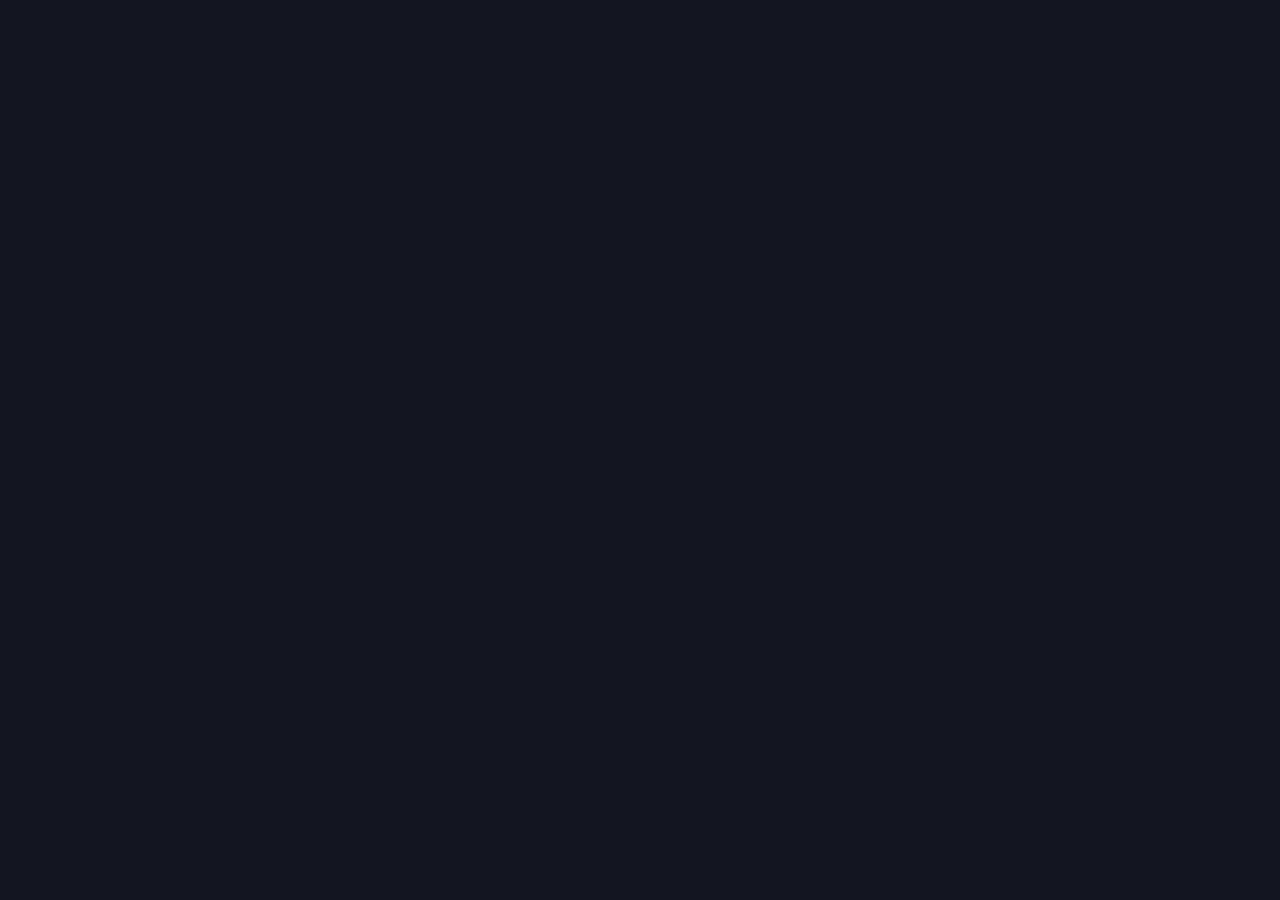
==== about.html @ 9a0fb768 "update-2" ====
<!doctype html>
<!--[if lt IE 7]>      <html class="no-js lt-ie9 lt-ie8 lt-ie7" lang=""> <![endif]-->
<!--[if IE 7]>         <html class="no-js lt-ie9 lt-ie8" lang=""> <![endif]-->
<!--[if IE 8]>         <html class="no-js lt-ie9" lang=""> <![endif]-->
<!--[if gt IE 8]><!--> <html class="no-js" lang=""> <!--<![endif]-->
  <head>
    <meta charset="utf-8">
    <meta http-equiv="X-UA-Compatible" content="IE=edge,chrome=1">
    <title></title>
    <meta name="description" content="">
    <meta name="viewport" content="width=device-width, initial-scale=1">
    <link rel="apple-touch-icon" href="apple-touch-icon.png">
    <link href="https://fonts.googleapis.com/css?family=Muli:300,400,700" rel="stylesheet">
    <link rel="stylesheet" href="css/normalize.min.css">
    <link rel="stylesheet" href="css/main.css">

    <script src="js/vendor/modernizr-2.8.3.min.js"></script>
  </head>
  <body>
  <!--[if lt IE 8]>
    <p class="browserupgrade">You are using an <strong>outdated</strong> browser. Please <a href="http://browsehappy.com/">upgrade your browser</a> to improve your experience.</p>
  <![endif]-->
  <header class="fade-in one">
    <nav>
      <ul>
        <li><a href="index.html">HOME</a></li>
        <li><a href="about.html">ABOUT</a></li>
        <li><a href="portfolio.html">PORTFOLIO</a></li>
        <li><a href="careers.html">CAREERS</a></li>
        <li><a href="contact.html">CONTACT</a></li>
      </ul>
    </nav>  
  </header>
  <div class="logo-wrapper fade-in two">
    <img class="logo" src="img/pecunian-logo.svg"/>
  </div>
  <div class="about fade-in two">
    <p class="about-text">
      Founded in 2013, Pecunian started as a private investment gathering of individuals who believe in the potential of blockchain technology and find investment opportunities. As of now, Pecunian has incorporated in Singapore to expand its business and vision. Our principle mission is to accelerate the transition to blockchain-based distributed economy by impact investing.
    </p>
  </div>
  <div class="services-wrapper fade-in three">
    <div class="service">
      <img class="service-icon" src="img/investment-icon.svg">
      <h5>Investment</h5>
      <p class="service-info">We seek to achieve maximized returns through value investing and portfolio rebalancing as well as active investing with a combination of fundamental research and market analysis
      </p>
    </div>
    <div class="service">
      <img class="service-icon" src="img/advisory-icon.svg">
      <h5>Investment</h5>
      <p class="service-info">We advise and incubate companies and projects that we have invested to accelerate their growth and expand to countries like Singapore, South Korea, and Japan.
      </p>
    </div>
    <div class="service">
      <img class="service-icon" src="img/research-icon.svg">
      <h5>Investment</h5>
      <p class="service-info">Our team conducts not only fundamental technical research to identify under-valued assets, but also read market sentiments and patterns to precede the overall market.
      </p>
    </div>
  </div>



    <script src="//ajax.googleapis.com/ajax/libs/jquery/1.11.2/jquery.min.js"></script>
    <script>window.jQuery || document.write('<script src="js/vendor/jquery-1.11.2.min.js"><\/script>')</script>

    <script src="js/main.js"></script>

    <!-- Google Analytics: change UA-XXXXX-X to be your site's ID. -->
    <script>
      (function(b,o,i,l,e,r){b.GoogleAnalyticsObject=l;b[l]||(b[l]=
      function(){(b[l].q=b[l].q||[]).push(arguments)});b[l].l=+new Date;
      e=o.createElement(i);r=o.getElementsByTagName(i)[0];
      e.src='//www.google-analytics.com/analytics.js';
      r.parentNode.insertBefore(e,r)}(window,document,'script','ga'));
      ga('create','UA-XXXXX-X','auto');ga('send','pageview');
    </script>
  </body>
</html>
---- css/main.css ----
html {
  color: #222;
  font-size: 1em;
  line-height: 1.4;
}

::-moz-selection {
  background: #121623;
  text-shadow: none;
}

::selection {
  background: #b3d4fc;
  text-shadow: none;
}

a, li {
  list-style: none;
  text-decoration: none;
}

.browserupgrade {
  margin: 0.2em 0;
  background: #ccc;
  color: #000;
  padding: 0.2em 0;
}


body {
  font-family: 'Muli', sans-serif;
  background: #121623;
  font-size: 14px;
  color: white;
}

.wrapper {
  width: 90%;
  margin: 0 5%;
}


header {
  width: 100%;
  padding-top: 20px;
}

nav {
  width: 95%;
  margin: 0 auto;
}

ul {
  text-align: center;
  padding-left: 0px;
}

li {
  display: inline-block;
  padding: 5px;
}

a {
  color: white;
  font-weight: 300;
  font-size: 12px;
}

.services-wrapper, .company-info, .about, .portfolio {
  width: 95%;
}

.logo-wrapper {
  margin: 0 auto;
  text-align: center;
}

.logo {
  height: 40px;
  margin-top: 100px;
}

.company-info {
  text-align: center;
  padding-top: 100px;
  margin: 0 auto;
}

p {
  line-height: 30px;
  font-weight: 300;
}

.about {
  text-align: center;
  margin: 0 auto;
  margin-top: 60px;
}

.services-wrapper {
  padding: 50px 0px;
  margin: 0 auto;
}

.service {
  text-align: center;
  padding: 10px 0px;
}

h5 {
  font-size: 14px;
  margin: 6px 0px 18px 0px;
}

.service-info {
  font-size: 12px;
  line-height: 20px;
}

.portfolio {
  text-align: center;
  margin: 0 auto;
  padding-top: 40px;
}

.portfolio-item {
  width: 40px;
  padding: 20px
}

.portfolio-row {
  padding: 10px 0px;
}


/* ==========================================================================
   Media Queries
   ========================================================================== */

@media only screen and (min-width: 480px) {

}

@media only screen and (min-width: 768px) {


}

@media only screen and (min-width: 1140px) {


}

/* ==========================================================================
   Helper classes
   ========================================================================== */

.hidden {
  display: none !important;
  visibility: hidden;
}

.visuallyhidden {
  border: 0;
  clip: rect(0 0 0 0);
  height: 1px;
  margin: -1px;
  overflow: hidden;
  padding: 0;
  position: absolute;
  width: 1px;
}

.visuallyhidden.focusable:active,
.visuallyhidden.focusable:focus {
  clip: auto;
  height: auto;
  margin: 0;
  overflow: visible;
  position: static;
  width: auto;
}

.invisible {
  visibility: hidden;
}

.clearfix:before,
.clearfix:after {
  content: " ";
  display: table;
}

.clearfix:after {
  clear: both;
}

.clearfix {
  *zoom: 1;
}

/* ==========================================================================
   Print styles
   ========================================================================== */

@media print {
  *,
  *:before,
  *:after {
    background: transparent !important;
    color: #000 !important;
    box-shadow: none !important;
    text-shadow: none !important;
  }

  a,
  a:visited {
    text-decoration: underline;
  }

  a[href]:after {
    content: " (" attr(href) ")";
  }

  abbr[title]:after {
    content: " (" attr(title) ")";
  }

  a[href^="#"]:after,
  a[href^="javascript:"]:after {
    content: "";
  }

  pre,
  blockquote {
    border: 1px solid #999;
    page-break-inside: avoid;
  }

  thead {
    display: table-header-group;
  }

  tr,
  img {
    page-break-inside: avoid;
  }

  img {
    max-width: 100% !important;
  }

  p,
  h2,
  h3 {
    orphans: 3;
    widows: 3;
  }

  h2,
  h3 {
    page-break-after: avoid;
  }
}


@-webkit-keyframes fadeIn { from { opacity:0; } to { opacity:1; } }
@-moz-keyframes fadeIn { from { opacity:0; } to { opacity:1; } }
@keyframes fadeIn { from { opacity:0; } to { opacity:1; } }

.fade-in {
  opacity:0; 
  -webkit-animation:fadeIn ease-in 1; 
  -moz-animation:fadeIn ease-in 1;
  animation:fadeIn ease-in 1;

  -webkit-animation-fill-mode:forwards; 
  -moz-animation-fill-mode:forwards;
  animation-fill-mode:forwards;

  -webkit-animation-duration:1s;
  -moz-animation-duration:1s;
  animation-duration:1s;
}

.fade-in.one {
  -webkit-animation-delay: 0.5s;
  -moz-animation-delay: 0.5s;
  animation-delay: 0.5s;
}

.fade-in.two {
  -webkit-animation-delay: 0.9s;
  -moz-animation-delay: 0.9s;
  animation-delay: 0.9s;
}

.fade-in.three {
  -webkit-animation-delay: 1.3s;
  -moz-animation-delay: 1.3s;
  animation-delay: 1.3s;
}
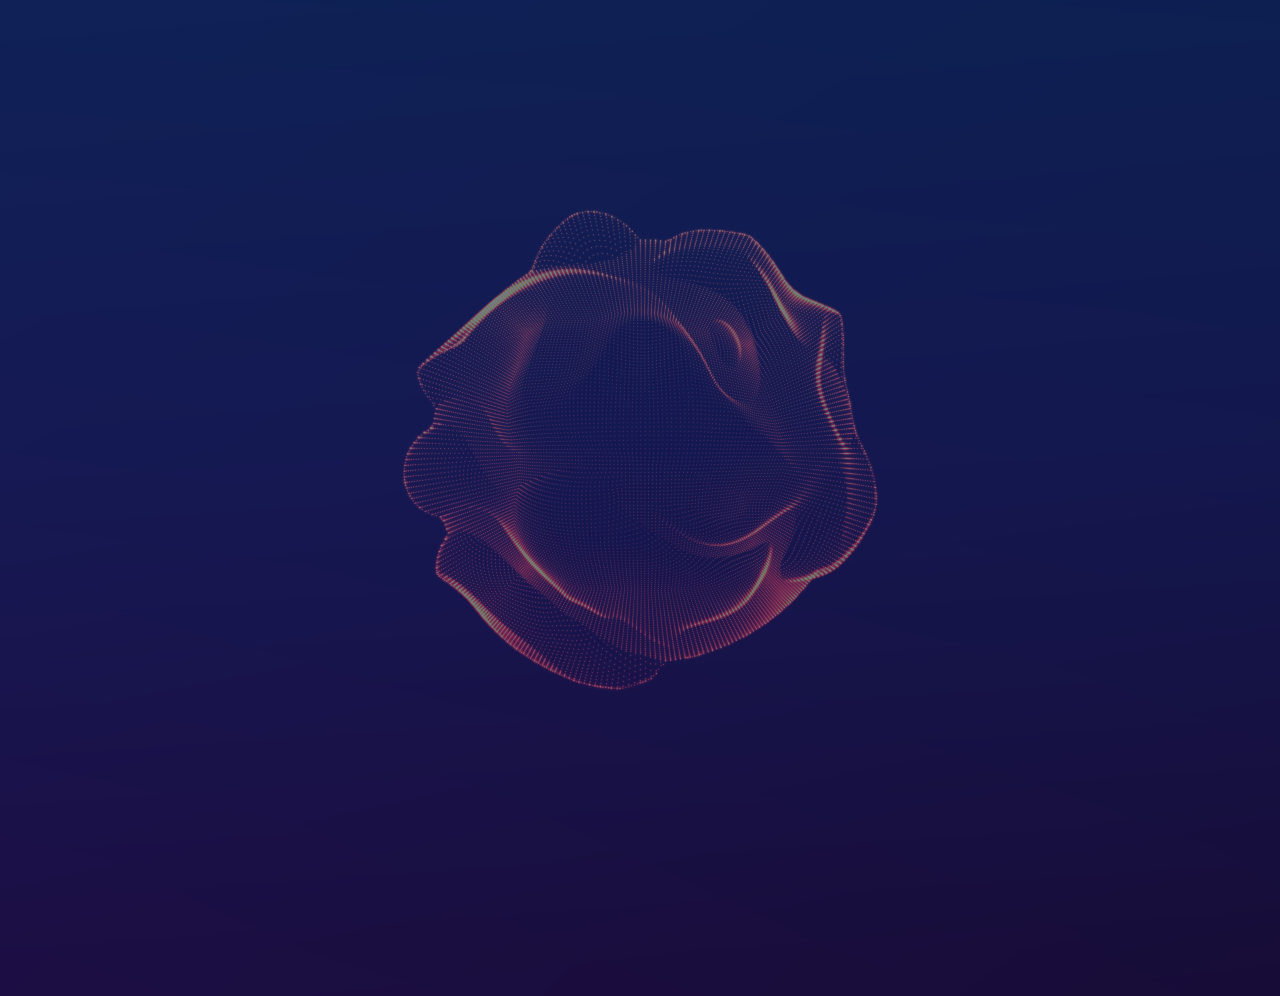
==== commit ff0ea92f: "update-3" ====
--- a/about.html
+++ b/about.html
@@ -12,7 +12,7 @@
     <link rel="apple-touch-icon" href="apple-touch-icon.png">
     <link href="https://fonts.googleapis.com/css?family=Muli:300,400,700" rel="stylesheet">
     <link rel="stylesheet" href="css/normalize.min.css">
-    <link rel="stylesheet" href="css/main.css">
+    <link rel="stylesheet" href="./css/main.css">
 
     <script src="js/vendor/modernizr-2.8.3.min.js"></script>
   </head>
@@ -32,7 +32,7 @@
     </nav>  
   </header>
   <div class="logo-wrapper fade-in two">
-    <img class="logo" src="img/pecunian-logo.svg"/>
+    <img class="logo" src="img/pecunian-logo-2.svg"/>
   </div>
   <div class="about fade-in two">
     <p class="about-text">
@@ -48,13 +48,13 @@
     </div>
     <div class="service">
       <img class="service-icon" src="img/advisory-icon.svg">
-      <h5>Investment</h5>
+      <h5>Advisory</h5>
       <p class="service-info">We advise and incubate companies and projects that we have invested to accelerate their growth and expand to countries like Singapore, South Korea, and Japan.
       </p>
     </div>
     <div class="service">
       <img class="service-icon" src="img/research-icon.svg">
-      <h5>Investment</h5>
+      <h5>Research</h5>
       <p class="service-info">Our team conducts not only fundamental technical research to identify under-valued assets, but also read market sentiments and patterns to precede the overall market.
       </p>
     </div>
--- a/css/main.css
+++ b/css/main.css
@@ -29,9 +29,14 @@
 
 body {
   font-family: 'Muli', sans-serif;
-  background: #121623;
   font-size: 14px;
   color: white;
+  min-height: 100vh;
+  background-image: url("../img/pecunian.png");
+  background-repeat: no-repeat;
+  background-position: center center;
+  background-size: cover fixed;
+  background-attachment: fixed;
 }
 
 .wrapper {
@@ -77,7 +82,7 @@
 
 .logo {
   height: 40px;
-  margin-top: 100px;
+  margin-top: 25vh;
 }
 
 .company-info {
@@ -105,11 +110,14 @@
 .service {
   text-align: center;
   padding: 10px 0px;
+  max-width: 300px;
+  margin: 0 auto;
 }
 
 h5 {
   font-size: 14px;
   margin: 6px 0px 18px 0px;
+  letter-spacing: 1px;
 }
 
 .service-info {
@@ -120,7 +128,7 @@
 .portfolio {
   text-align: center;
   margin: 0 auto;
-  padding-top: 40px;
+  padding-top: 60px;
 }
 
 .portfolio-item {
@@ -138,12 +146,30 @@
    ========================================================================== */
 
 @media only screen and (min-width: 480px) {
-
+  .about {
+    max-width: 420px;
+  }
 }
 
 @media only screen and (min-width: 768px) {
-
-
+  .services-wrapper {
+    display: flex;
+    max-width: 1200px;
+  }
+  
+  .logo {
+    margin-top: 18vh;
+  }
+  
+  li {
+    padding: 20px;
+  }
+  
+  p {
+    font-size: 16px;
+    letter-spacing: 0.5px;
+    line-height: 38px;
+  }
 }
 
 @media only screen and (min-width: 1140px) {
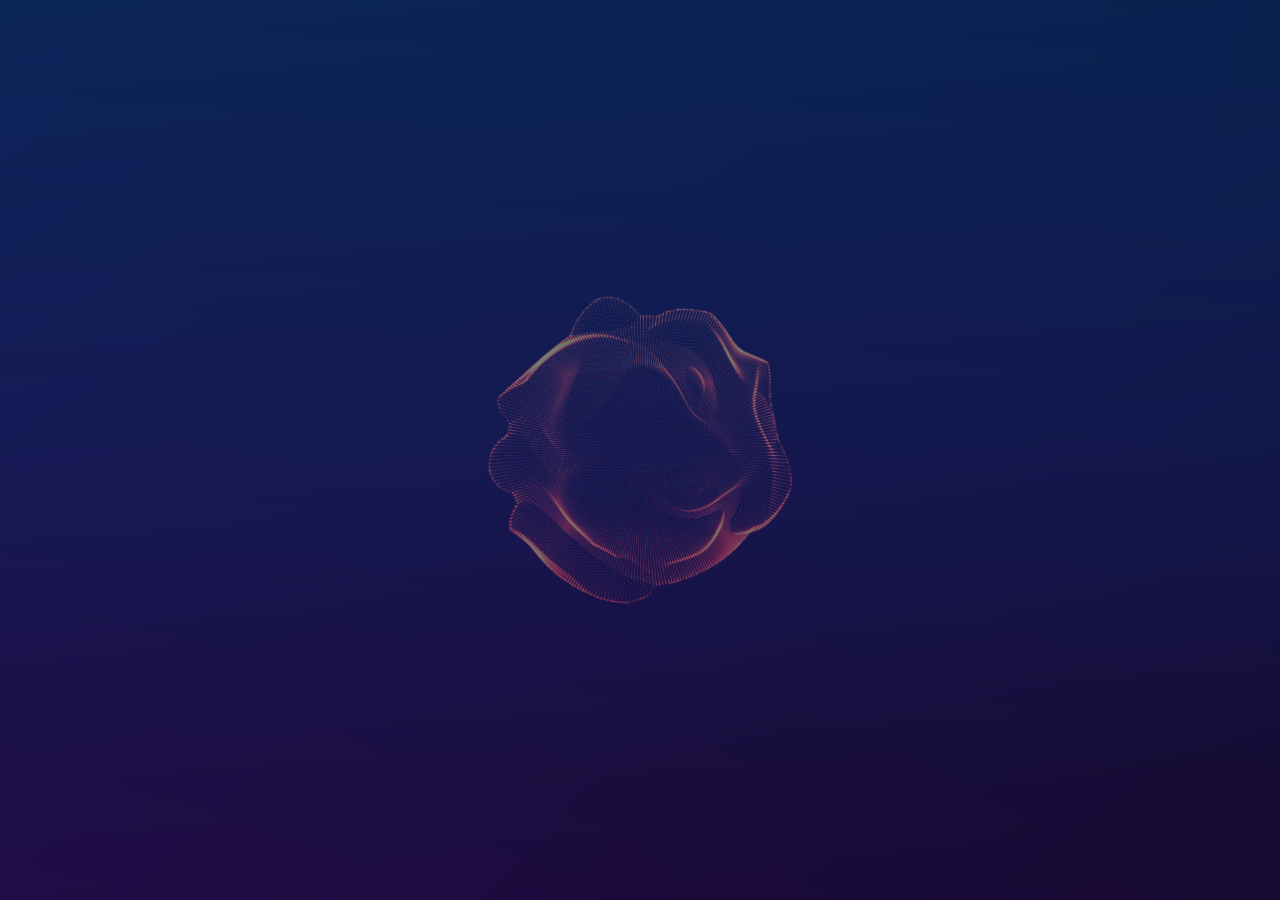
==== commit 08f970c8: "update-5" ====
--- a/about.html
+++ b/about.html
@@ -9,7 +9,23 @@
     <title></title>
     <meta name="description" content="">
     <meta name="viewport" content="width=device-width, initial-scale=1">
-    <link rel="apple-touch-icon" href="apple-touch-icon.png">
+    <link rel="apple-touch-icon" sizes="57x57" href="./img/apple-icon-57x57.png">
+    <link rel="apple-touch-icon" sizes="60x60" href="./img/apple-icon-60x60.png">
+    <link rel="apple-touch-icon" sizes="72x72" href="./img/apple-icon-72x72.png">
+    <link rel="apple-touch-icon" sizes="76x76" href="./img/apple-icon-76x76.png">
+    <link rel="apple-touch-icon" sizes="114x114" href="./img/apple-icon-114x114.png">
+    <link rel="apple-touch-icon" sizes="120x120" href="./img/apple-icon-120x120.png">
+    <link rel="apple-touch-icon" sizes="144x144" href="./img/apple-icon-144x144.png">
+    <link rel="apple-touch-icon" sizes="152x152" href="./img/apple-icon-152x152.png">
+    <link rel="apple-touch-icon" sizes="180x180" href="./img/apple-icon-180x180.png">
+    <link rel="icon" type="image/png" sizes="192x192"  href="./img/android-icon-192x192.png">
+    <link rel="icon" type="image/png" sizes="32x32" href="./img/favicon-32x32.png">
+    <link rel="icon" type="image/png" sizes="96x96" href="./img/favicon-96x96.png">
+    <link rel="icon" type="image/png" sizes="16x16" href="./img/favicon-16x16.png">
+    <link rel="manifest" href="./img/manifest.json">
+    <meta name="msapplication-TileColor" content="#ffffff">
+    <meta name="msapplication-TileImage" content="./img/ms-icon-144x144.png">
+    <meta name="theme-color" content="#ffffff">
     <link href="https://fonts.googleapis.com/css?family=Muli:300,400,700" rel="stylesheet">
     <link rel="stylesheet" href="css/normalize.min.css">
     <link rel="stylesheet" href="./css/main.css">
--- a/css/main.css
+++ b/css/main.css
@@ -17,6 +17,7 @@
 a, li {
   list-style: none;
   text-decoration: none;
+  transition: all 0.3s ease;
 }
 
 .browserupgrade {
@@ -35,7 +36,7 @@
   background-image: url("../img/pecunian.png");
   background-repeat: no-repeat;
   background-position: center center;
-  background-size: cover fixed;
+  background-size: cover;
   background-attachment: fixed;
 }
 
@@ -82,7 +83,7 @@
 
 .logo {
   height: 40px;
-  margin-top: 25vh;
+  margin-top: 20vh;
 }
 
 .company-info {
@@ -132,15 +133,92 @@
 }
 
 .portfolio-item {
-  width: 40px;
-  padding: 20px
+  width: 90px;
+  height: auto;
+  padding: 15px
 }
 
 .portfolio-row {
   padding: 10px 0px;
-}
-
-
+  display: flex; 
+  justify-content: center;
+  align-items: center;
+}
+
+.t3 {
+  width: 50px;
+}
+
+.worldmap {
+  display: none;
+}
+
+.contact-wrapper {
+  margin: 0 auto;
+  max-width: 1200px;
+  text-align: center;
+  padding: 50px 0px;
+}
+
+.contact-title {
+  font-weight: 700;
+  letter-spacing: 1px;
+  font-size: 18px;
+}
+
+.careers-wrapper {
+  width: 95%;
+  margin: 0 auto;
+}
+
+.careers-title, .portfolio-title {
+  text-align: center;
+  font-size: 18px;
+  font-weight: 700;
+  padding-bottom: 40px;
+  letter-spacing: 1px;
+}
+
+.position-title {
+  padding: 10px;
+}
+
+.careers-wrapper {
+  max-width: 700px;
+  padding-top: 60px;
+  text-align: center;
+}
+  
+.seoul {
+  margin-top: 20px;
+}
+
+.singapore {
+ 
+}
+
+.line {
+  display: inline-block;
+  width: 200px;
+  height: 1px;
+  background: white;
+}
+
+.contact-email {
+  font-size: 14px;
+  margin: 30px;
+  letter-spacing: 1px;
+  text-decoration: underline;
+  transition: all 0.3s ease;
+}
+
+.contact-email:hover {
+  color: #FC6B21;
+}
+
+li a:hover {
+  opacity: 0.7;
+}
 /* ==========================================================================
    Media Queries
    ========================================================================== */
@@ -158,7 +236,7 @@
   }
   
   .logo {
-    margin-top: 18vh;
+    margin-top: 10vh;
   }
   
   li {
@@ -168,13 +246,42 @@
   p {
     font-size: 16px;
     letter-spacing: 0.5px;
-    line-height: 38px;
-  }
+    line-height: 30px;
+  }
+  
+  .portfolio-item {
+    width: 150px;
+    padding: 30px;
+  }
+  
+  .t3 {
+    width: 50px;
+  }
+  
+  .worldmap {
+    display: inline;
+    opacity: 0.2;
+  }
+
+  .map {
+    max-width: 1200px;
+    position: relative;
+  }
+
+  .position-title {
+    font-size: 16px;
+  }
+  
 }
 
 @media only screen and (min-width: 1140px) {
-
-
+  .about {
+    max-width: 600px;
+  }
+  
+  .about-text {
+    
+  }
 }
 
 /* ==========================================================================
